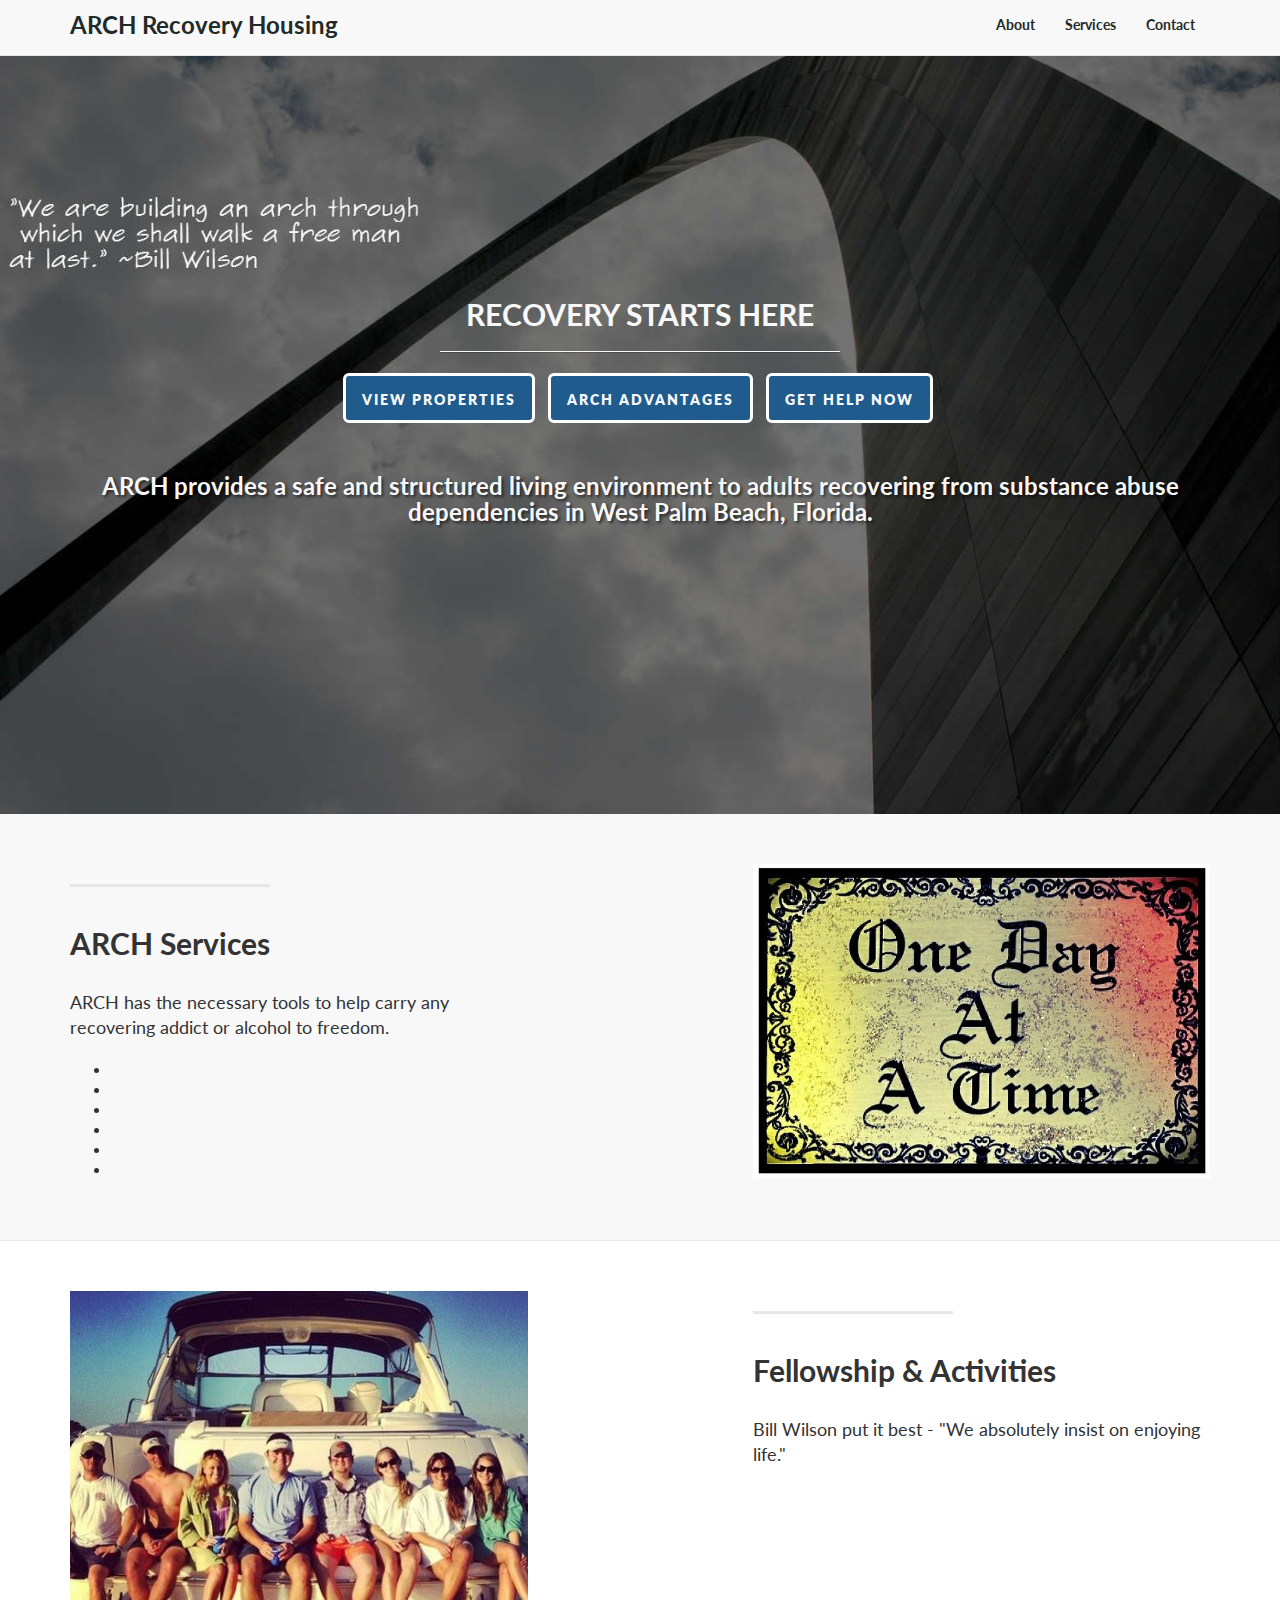
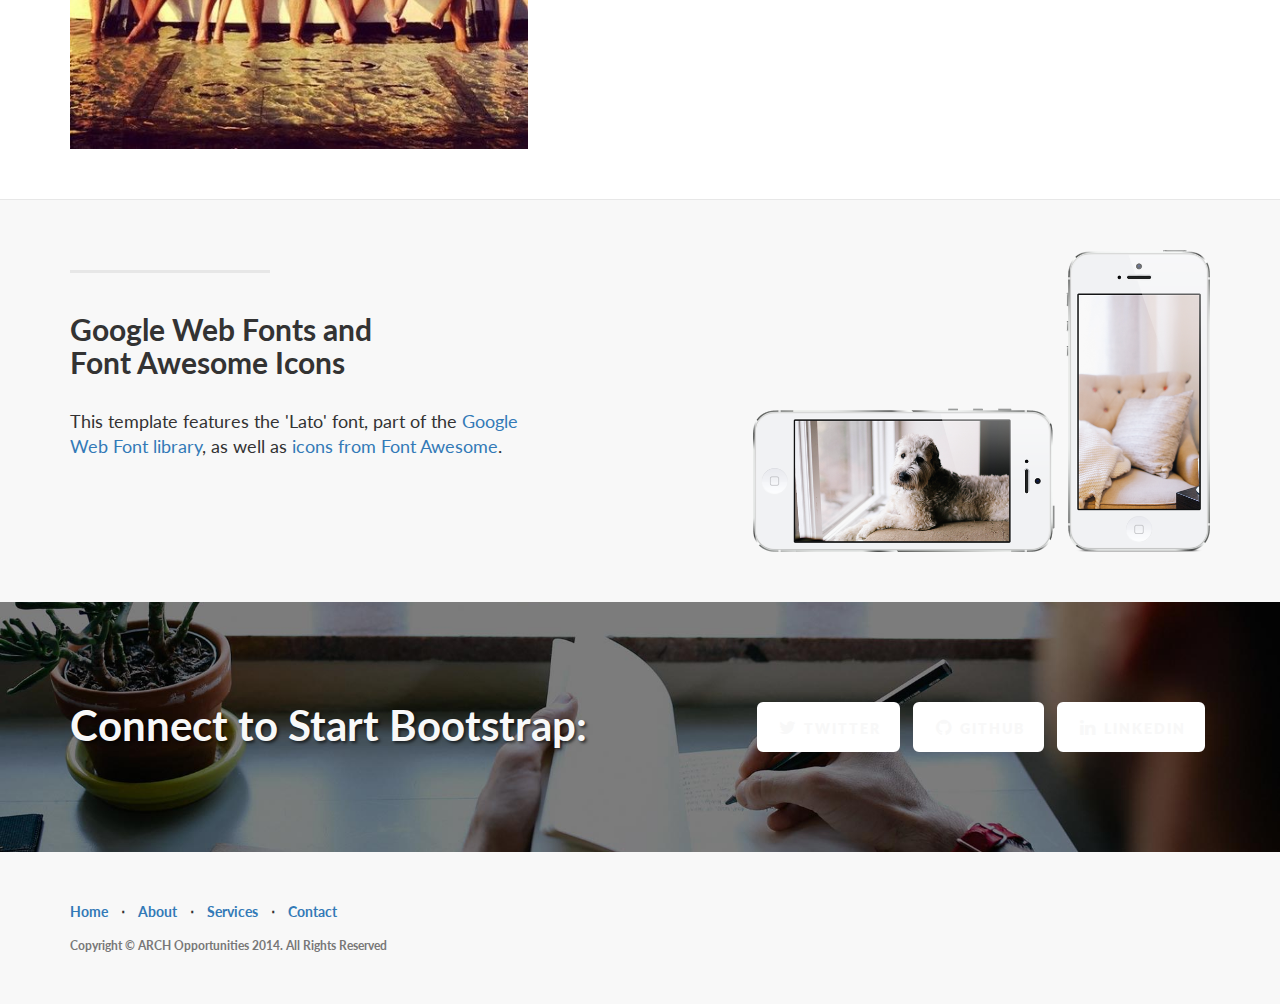
==== index.html @ 5b5ba669 "1st Commit" ====
<!DOCTYPE html>
<html lang="en">

  <head>

    <meta charset="utf-8">
    <meta http-equiv="X-UA-Compatible" content="IE=edge">
    <meta name="viewport" content="width=device-width, initial-scale=1">
    <meta name="description" content="">
    <meta name="author" content="">

    <title>ARCH Opportunities</title>

    <!-- Bootstrap Core CSS -->
    <link href="css/bootstrap.min.css" rel="stylesheet">

    <!-- Custom CSS -->
    <link href="css/landing-page.css" rel="stylesheet">

    <!-- Custom Fonts -->
    <link href="font-awesome/css/font-awesome.min.css" rel="stylesheet" type="text/css">
    <link href="http://fonts.googleapis.com/css?family=Lato:300,400,700,300italic,400italic,700italic" rel="stylesheet" type="text/css">

    <link href="css/custom.css" rel="stylesheet">


    <!-- HTML5 Shim and Respond.js IE8 support of HTML5 elements and media queries -->
    <!-- WARNING: Respond.js doesn't work if you view the page via file:// -->
    <!--[if lt IE 9]>
<script src="https://oss.maxcdn.com/libs/html5shiv/3.7.0/html5shiv.js"></script>
<script src="https://oss.maxcdn.com/libs/respond.js/1.4.2/respond.min.js"></script>
<![endif]-->

  </head>

  <body>

    <!-- Navigation -->
    <nav class="navbar navbar-default navbar-fixed-top topnav" role="navigation">
      <div class="container topnav">
        <!-- Brand and toggle get grouped for better mobile display -->
        <div class="navbar-header">
          <button type="button" class="navbar-toggle" data-toggle="collapse" data-target="#bs-example-navbar-collapse-1">
            <span class="sr-only">Toggle navigation</span>
            <span class="icon-bar"></span>
            <span class="icon-bar"></span>
            <span class="icon-bar"></span>
          </button>
          <a class="navbar-brand topnav" href="#">ARCH Recovery Housing</a>
        </div>
        <!-- Collect the nav links, forms, and other content for toggling -->
        <div class="collapse navbar-collapse" id="bs-example-navbar-collapse-1">
          <ul class="nav navbar-nav navbar-right">
            <li>
              <a href="#about">About</a>
            </li>
            <li>
              <a href="#services">Services</a>
            </li>
            <li>
              <a href="#contact">Contact</a>
            </li>
          </ul>
        </div>
        <!-- /.navbar-collapse -->
      </div>
      <!-- /.container -->
    </nav>


    <!-- Header -->
    <a name="about"></a>
    <div class="intro-header">
      <div class="container">

        <div class="row">
          <div class="col-lg-12">
            <div class="intro-message">
              <!--  <h1>A.R.C.H.</h1> -->
              <h2>RECOVERY STARTS HERE</h2>
              <hr class="intro-divider">
              <ul class="list-inline intro-social-buttons">
                <li>
                  <a href="#" class="btn btn-default btn-lg grey-blue">
                    <span class="network-name">View Properties</span></a>
                </li>
                <li>
                  <a href="https://github.com/IronSummitMedia/startbootstrap" class="btn btn-default btn-lg grey-blue">                                   <span class="network-name">ARCH Advantages</span></a>
                </li>
                <li>
                  <a href="#" class="btn btn-default btn-lg grey-blue">
                    <span class="network-name">Get Help Now</span></a>
                </li>
              </ul>
              <h3>ARCH provides a safe and structured living environment to adults recovering from substance abuse 
                dependencies in West Palm Beach, Florida.</h3>
            </div>
            <div>

            </div>
          </div>
        </div>

      </div>
      <!-- /.container -->

    </div>
    <!-- /.intro-header -->

    <!-- Page Content -->

    <a  name="services"></a>
    <div class="content-section-a">

      <div class="container">
        <div class="row">
          <div class="col-lg-5 col-sm-6">
            <hr class="section-heading-spacer">
            <div class="clearfix"></div>
            <h2 class="section-heading">ARCH Services</h2>
            <p class="lead">ARCH has the necessary tools to help carry any recovering addict or alcohol to freedom.
              <ul>
                <li></li>
                <li></li>
                <li></li>
                <li></li>
                <li></li>
                <li></li>
              </ul>
            
            </p>
          </div>
          <div class="col-lg-5 col-lg-offset-2 col-sm-6">
            <img class="img-responsive" src="img/one-day-at-a-time.jpg" alt="">
          </div>
        </div>

      </div>
      <!-- /.container -->

    </div>
    <!-- /.content-section-a -->

    <div class="content-section-b">

      <div class="container">

        <div class="row">
          <div class="col-lg-5 col-lg-offset-1 col-sm-push-6  col-sm-6">
            <hr class="section-heading-spacer">
            <div class="clearfix"></div>
            <h2 class="section-heading">Fellowship &amp; Activities</h2>
            <p class="lead">Bill Wilson put it best - "We absolutely insist on enjoying life."</p>
          </div>
          <div class="col-lg-5 col-sm-pull-6  col-sm-6">
            <img class="img-responsive" src="img/boat-fellowship.jpg" alt="">
          </div>
        </div>

      </div>
      <!-- /.container -->

    </div>
    <!-- /.content-section-b -->

    <div class="content-section-a">

      <div class="container">

        <div class="row">
          <div class="col-lg-5 col-sm-6">
            <hr class="section-heading-spacer">
            <div class="clearfix"></div>
            <h2 class="section-heading">Google Web Fonts and<br>Font Awesome Icons</h2>
            <p class="lead">This template features the 'Lato' font, part of the <a target="_blank" href="http://www.google.com/fonts">Google Web Font library</a>, as well as <a target="_blank" href="http://fontawesome.io">icons from Font Awesome</a>.</p>
          </div>
          <div class="col-lg-5 col-lg-offset-2 col-sm-6">
            <img class="img-responsive" src="img/phones.png" alt="">
          </div>
        </div>

      </div>
      <!-- /.container -->

    </div>
    <!-- /.content-section-a -->

    <a  name="contact"></a>
    <div class="banner">

      <div class="container">

        <div class="row">
          <div class="col-lg-6">
            <h2>Connect to Start Bootstrap:</h2>
          </div>
          <div class="col-lg-6">
            <ul class="list-inline banner-social-buttons">
              <li>
                <a href="https://twitter.com/SBootstrap" class="btn btn-default btn-lg"><i class="fa fa-twitter fa-fw"></i> <span class="network-name">Twitter</span></a>
              </li>
              <li>
                <a href="https://github.com/IronSummitMedia/startbootstrap" class="btn btn-default btn-lg"><i class="fa fa-github fa-fw"></i> <span class="network-name">Github</span></a>
              </li>
              <li>
                <a href="#" class="btn btn-default btn-lg"><i class="fa fa-linkedin fa-fw"></i> <span class="network-name">Linkedin</span></a>
              </li>
            </ul>
          </div>
        </div>

      </div>
      <!-- /.container -->

    </div>
    <!-- /.banner -->

    <!-- Footer -->
    <footer>
      <div class="container">
        <div class="row">
          <div class="col-lg-12">
            <ul class="list-inline">
              <li>
                <a href="#">Home</a>
              </li>
              <li class="footer-menu-divider">&sdot;</li>
              <li>
                <a href="#about">About</a>
              </li>
              <li class="footer-menu-divider">&sdot;</li>
              <li>
                <a href="#services">Services</a>
              </li>
              <li class="footer-menu-divider">&sdot;</li>
              <li>
                <a href="#contact">Contact</a>
              </li>
            </ul>
            <p class="copyright text-muted small">Copyright &copy; ARCH Opportunities 2014. All Rights Reserved</p>
          </div>
        </div>
      </div>
    </footer>

    <!-- jQuery -->
    <script src="js/jquery.js"></script>

    <!-- Bootstrap Core JavaScript -->
    <script src="js/bootstrap.min.js"></script>

  </body>

</html>
---- css/landing-page.css ----
/*!
 * Start Bootstrap - Landing Page Bootstrap Theme (http://startbootstrap.com)
 * Code licensed under the Apache License v2.0.
 * For details, see http://www.apache.org/licenses/LICENSE-2.0.
 */

body,
html {
    width: 100%;
    height: 100%;
}

body,
h1,
h2,
h3,
h4,
h5,
h6 {
    font-family: "Lato","Helvetica Neue",Helvetica,Arial,sans-serif;
    font-weight: 700;
}

.topnav {
    font-size: 14px; 
    background: #f8f8f8;
}

.lead {
    font-size: 18px;
    font-weight: 400;
}

.intro-header {
    padding-top: 50px; /* If you're making other pages, make sure there is 50px of padding to make sure the navbar doesn't overlap content! */
    padding-bottom: 50px;
    text-align: center;
    color: #f8f8f8;
    background: url(../img/arch-background-3-dark.jpg) no-repeat center center;
    background-size: cover;
}

.intro-message {
    position: relative;
    padding-top: 20%;
    padding-bottom: 20%;
}

.intro-message > h1 {
    margin: 0;
    text-shadow: 2px 2px 3px rgba(0,0,0,0.6);
    font-size: 5em;
}

.intro-divider {
    width: 400px;
    border-top: 1px solid #f8f8f8;
    border-bottom: 1px solid rgba(0,0,0,0.2);
}

.intro-message > h3 {
    text-shadow: 2px 2px 3px rgba(0,0,0,0.6);
}

@media(max-width:767px) {
    .intro-message {
        padding-bottom: 15%;
    }

    .intro-message > h1 {
        font-size: 3em;
    }

    ul.intro-social-buttons > li {
        display: block;
        margin-bottom: 20px;
        padding: 0;
    }

    ul.intro-social-buttons > li:last-child {
        margin-bottom: 0;
    }

    .intro-divider {
        width: 100%;
    }
}

.network-name {
    text-transform: uppercase;
    font-size: 14px;
    font-weight: 400;
    letter-spacing: 2px;
}

.content-section-a {
    padding: 50px 0;
    background-color: #f8f8f8;
}

.content-section-b {
    padding: 50px 0;
    border-top: 1px solid #e7e7e7;
    border-bottom: 1px solid #e7e7e7;
}

.section-heading {
    margin-bottom: 30px;
}

.section-heading-spacer {
    float: left;
    width: 200px;
    border-top: 3px solid #e7e7e7;
}

.banner {
    padding: 100px 0;
    color: #f8f8f8;
    background: url(../img/banner-bg.jpg) no-repeat center center;
    background-size: cover;
}

.banner h2 {
    margin: 0;
    text-shadow: 2px 2px 3px rgba(0,0,0,0.6);
    font-size: 3em;
}

.banner ul {
    margin-bottom: 0;
}

.banner-social-buttons {
    float: right;
    margin-top: 0;
}

@media(max-width:1199px) {
    ul.banner-social-buttons {
        float: left;
        margin-top: 15px;
    }
}

@media(max-width:767px) {
    .banner h2 {
        margin: 0;
        text-shadow: 2px 2px 3px rgba(0,0,0,0.6);
        font-size: 3em;
    }

    ul.banner-social-buttons > li {
        display: block;
        margin-bottom: 20px;
        padding: 0;
    }

    ul.banner-social-buttons > li:last-child {
        margin-bottom: 0;
    }
}

footer {
    padding: 50px 0;
    background-color: #f8f8f8;
}

p.copyright {
    margin: 15px 0 0;
}
---- css/custom.css ----
.navbar-brand {
  float: left;
  height: 55px;
  padding: 15px 15px;
  font-size: 24px;
  line-height: 20px;
}
.navbar-brand:hover,
.navbar-brand:focus {
  text-decoration: none;
}
.navbar-brand > img {
  display: block;
}
.navbar-nav {
  margin: 7.5px -15px;
}
.navbar-nav > li > a {
  padding-top: 15px;
  padding-bottom: 10px;
  line-height: 20px;
}

.green{
  background-color: #33CC33;
}

.blue{
  background-color: #195CBF;
}

.grey-blue{
  background-color: #205B8D;
}

.navbar-default .navbar-brand {
  color: #212929;
}
.navbar-default .navbar-nav>li>a {
  color: #212929;
}



.btn-default {
  color: #f8f8f8;
  border-color: #fff;
  border-width: medium;
}

.network-name{
  font-weight: 800;
}

ul.list-inline.intro-social-buttons{
  margin-bottom: 50px;
}

@media (max-width: 767px) {
  .navbar-nav .open .dropdown-menu {
    position: static;
    float: none;
    width: auto;
    margin-top: 0;
    background-color: transparent;
    border: 0;
    -webkit-box-shadow: none;
            box-shadow: none;
  }
  .navbar-nav .open .dropdown-menu > li > a,
  .navbar-nav .open .dropdown-menu .dropdown-header {
    padding: 5px 15px 5px 25px;
  }
  .navbar-nav .open .dropdown-menu > li > a {
    line-height: 20px;
  }
  .navbar-nav .open .dropdown-menu > li > a:hover,
  .navbar-nav .open .dropdown-menu > li > a:focus {
    background-image: none;
  }
}


@media (min-width: 768px) {
  .navbar-nav {
    float: left;
    margin: 0;
  }
  .navbar-nav > li {
    float: left;
  }
  .navbar-nav > li > a {
    padding-top: 15px;
    padding-bottom: 15px;
  }
}
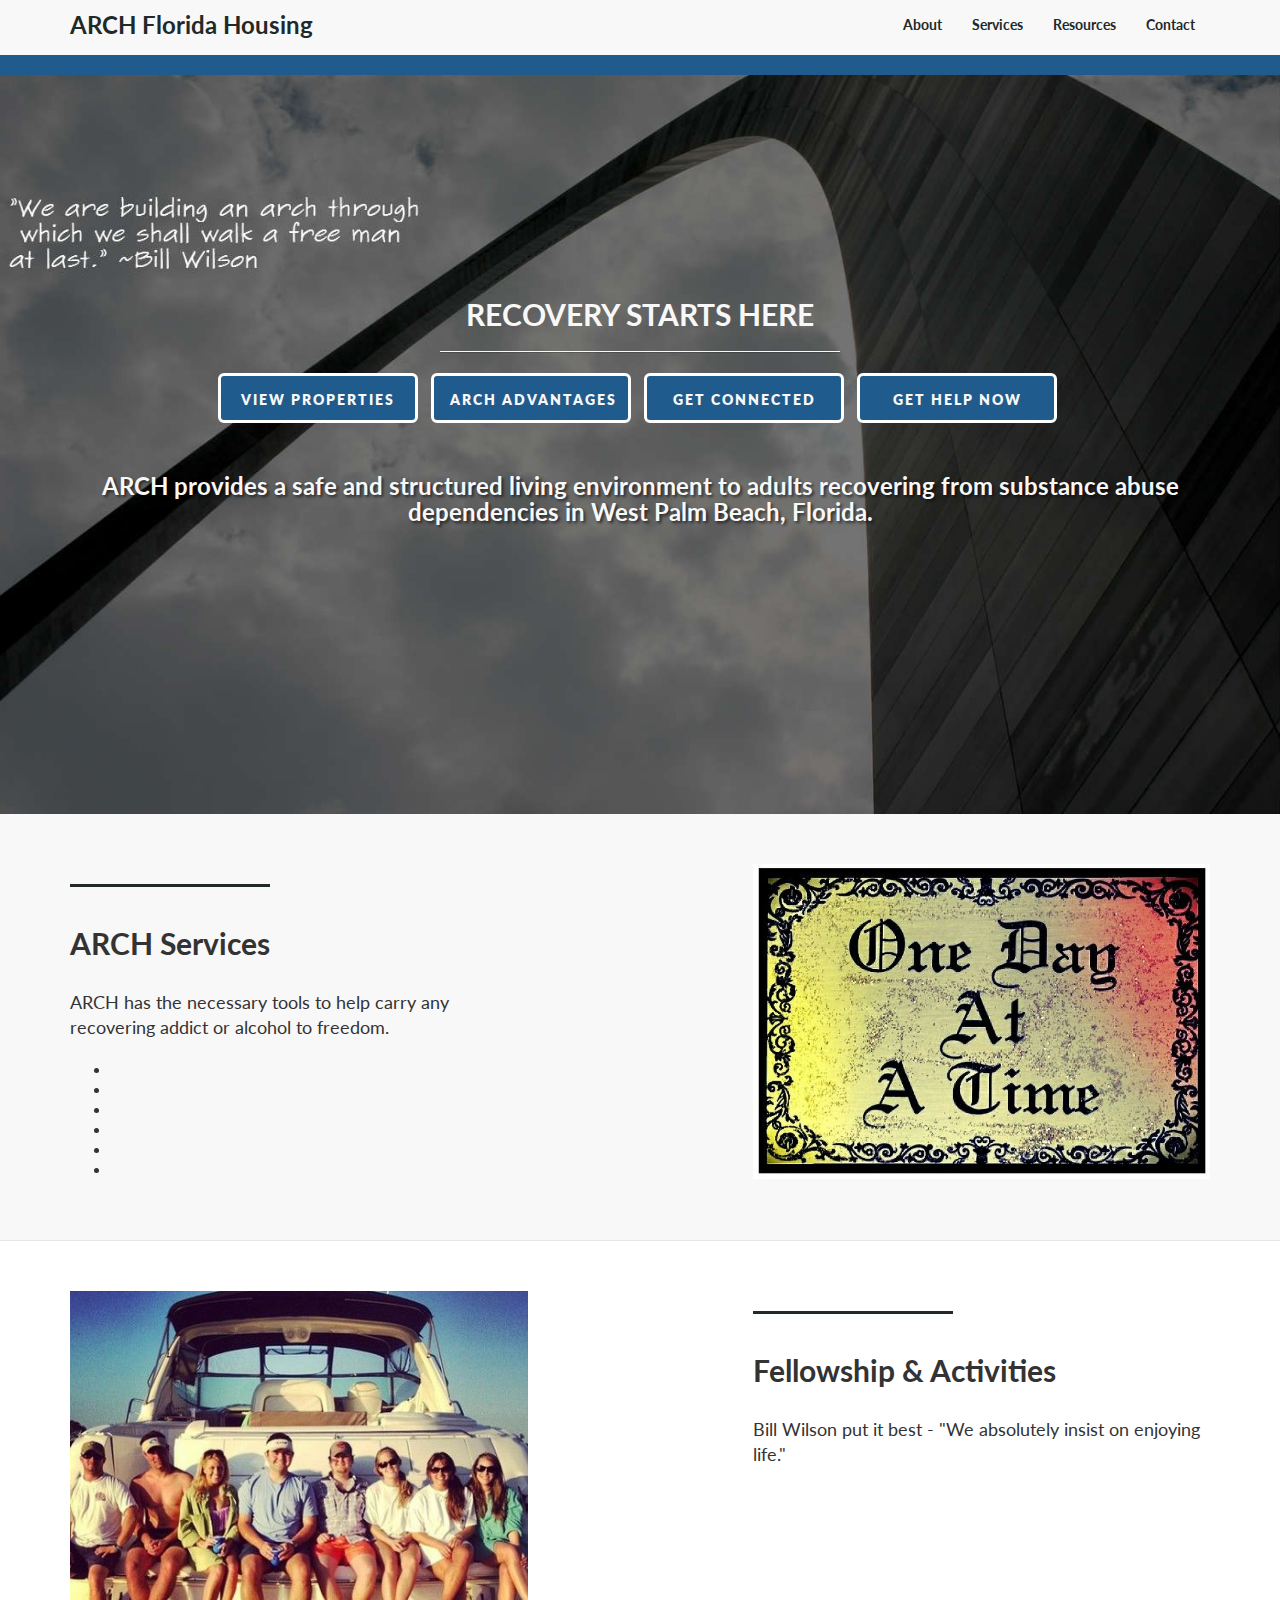
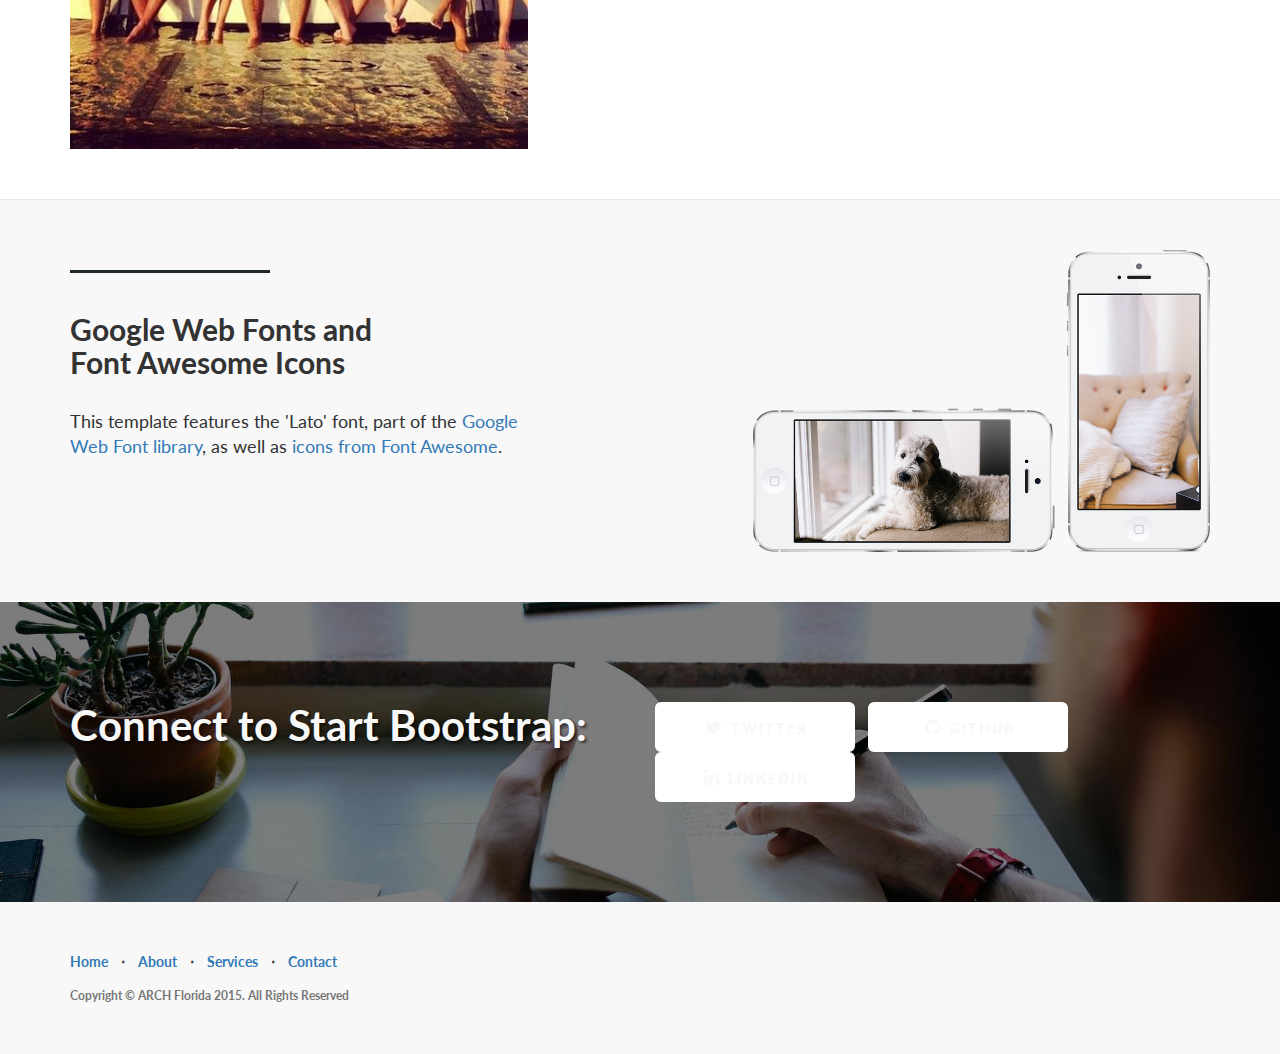
==== commit 16b278c2: "2nd commit" ====
--- a/index.html
+++ b/index.html
@@ -46,7 +46,7 @@
             <span class="icon-bar"></span>
             <span class="icon-bar"></span>
           </button>
-          <a class="navbar-brand topnav" href="#">ARCH Recovery Housing</a>
+          <a class="navbar-brand topnav" href="#">ARCH Florida Housing</a>
         </div>
         <!-- Collect the nav links, forms, and other content for toggling -->
         <div class="collapse navbar-collapse" id="bs-example-navbar-collapse-1">
@@ -58,7 +58,10 @@
               <a href="#services">Services</a>
             </li>
             <li>
-              <a href="#contact">Contact</a>
+              <a href="view/get-connected.php">Resources</a>
+            </li>
+            <li>
+              <a href="view/contact.php">Contact</a>
             </li>
           </ul>
         </div>
@@ -85,10 +88,15 @@
                     <span class="network-name">View Properties</span></a>
                 </li>
                 <li>
-                  <a href="https://github.com/IronSummitMedia/startbootstrap" class="btn btn-default btn-lg grey-blue">                                   <span class="network-name">ARCH Advantages</span></a>
-                </li>
-                <li>
-                  <a href="#" class="btn btn-default btn-lg grey-blue">
+                  <a href="#services" class="btn btn-default btn-lg grey-blue">
+                    <span class="network-name">ARCH Advantages</span></a>
+                </li>
+                <li>
+                  <a href="view/get-connected.php" class="btn btn-default btn-lg grey-blue">                                   
+                    <span class="network-name">Get Connected</span></a>
+                </li>
+                <li>
+                  <a href="view/contact.php" class="btn btn-default btn-lg grey-blue">
                     <span class="network-name">Get Help Now</span></a>
                 </li>
               </ul>
@@ -222,7 +230,7 @@
           <div class="col-lg-12">
             <ul class="list-inline">
               <li>
-                <a href="#">Home</a>
+                <a href="index.html">Home</a>
               </li>
               <li class="footer-menu-divider">&sdot;</li>
               <li>
@@ -234,10 +242,10 @@
               </li>
               <li class="footer-menu-divider">&sdot;</li>
               <li>
-                <a href="#contact">Contact</a>
+                <a href="/view/contact.php">Contact</a>
               </li>
             </ul>
-            <p class="copyright text-muted small">Copyright &copy; ARCH Opportunities 2014. All Rights Reserved</p>
+            <p class="copyright text-muted small">Copyright &copy; ARCH Florida 2015. All Rights Reserved</p>
           </div>
         </div>
       </div>
--- a/css/landing-page.css
+++ b/css/landing-page.css
@@ -111,7 +111,7 @@
 .section-heading-spacer {
     float: left;
     width: 200px;
-    border-top: 3px solid #e7e7e7;
+    border-top: 3px solid #212929;
 }
 
 .banner {
--- a/css/custom.css
+++ b/css/custom.css
@@ -40,12 +40,26 @@
   color: #212929;
 }
 
+.navbar.navbar-default.navbar-fixed-top.topnav{
+  border-bottom: 20px solid #205B8D;
+}
 
+.hr{
+}
 
+.contact{
+  padding-top: 50px;
+}
 .btn-default {
   color: #f8f8f8;
   border-color: #fff;
   border-width: medium;
+  width: 200px;
+}
+
+.btn-center{
+  margin-top: 40px;
+  align-content: center;
 }
 
 .network-name{
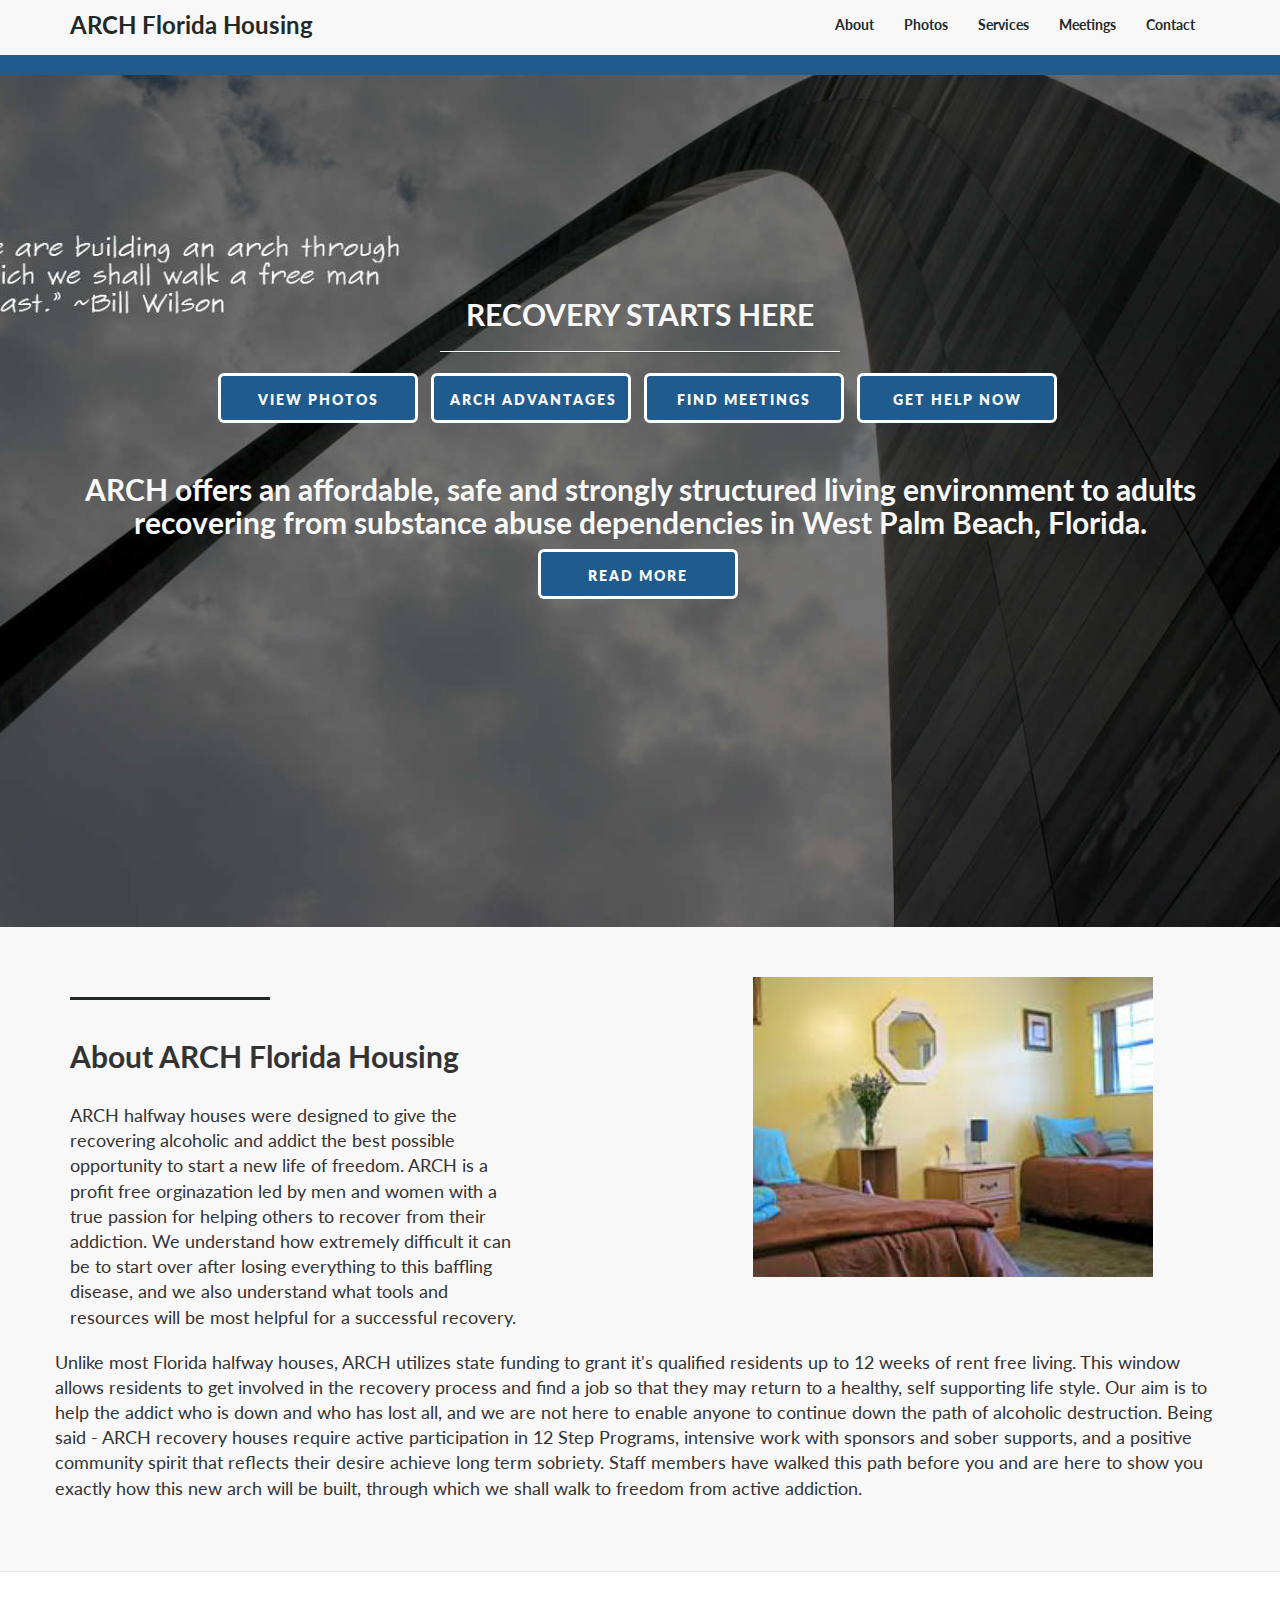
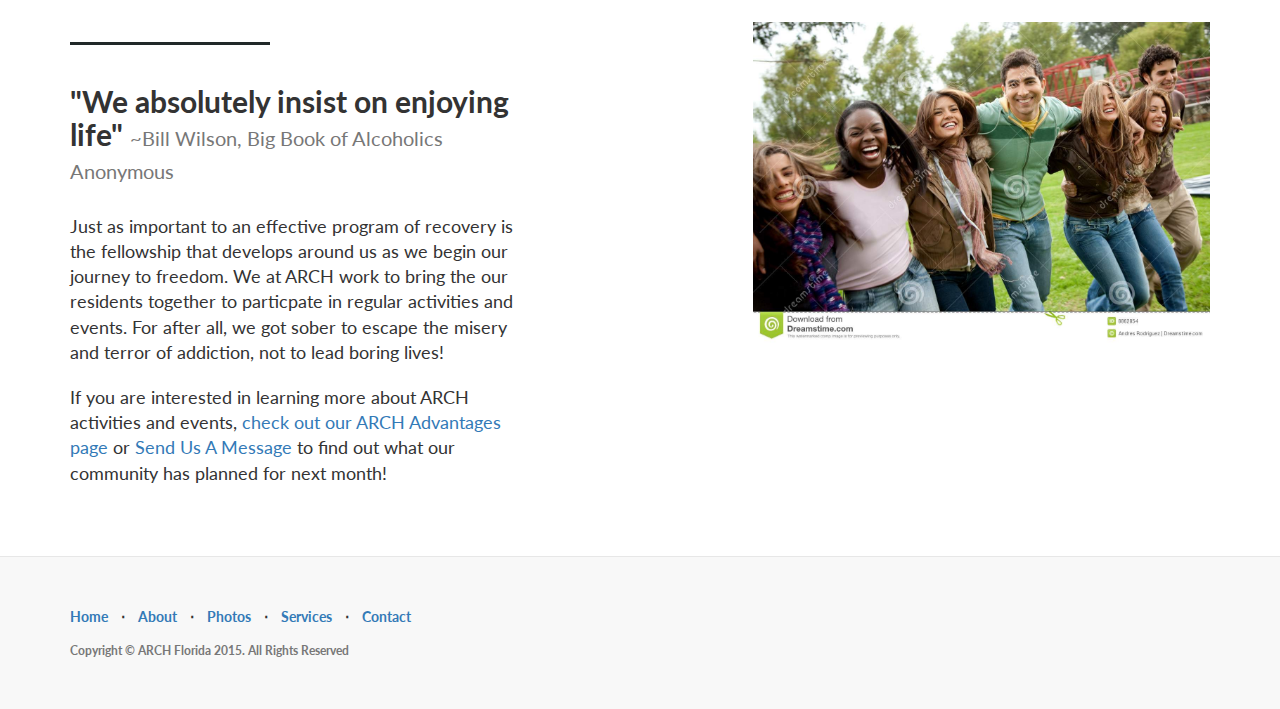
==== commit 04a43ff2: "3rd Commit" ====
--- a/index.html
+++ b/index.html
@@ -46,7 +46,7 @@
             <span class="icon-bar"></span>
             <span class="icon-bar"></span>
           </button>
-          <a class="navbar-brand topnav" href="#">ARCH Florida Housing</a>
+          <a class="navbar-brand topnav" href="index.html">ARCH Florida Housing</a>
         </div>
         <!-- Collect the nav links, forms, and other content for toggling -->
         <div class="collapse navbar-collapse" id="bs-example-navbar-collapse-1">
@@ -55,10 +55,13 @@
               <a href="#about">About</a>
             </li>
             <li>
-              <a href="#services">Services</a>
-            </li>
-            <li>
-              <a href="view/get-connected.php">Resources</a>
+              <a href="/view/view-photos.php">Photos</a>
+            </li>
+            <li>
+              <a href="/view/arch-advantages.php">Services</a>
+            </li>
+            <li>
+              <a href="view/meetings.php">Meetings</a>
             </li>
             <li>
               <a href="view/contact.php">Contact</a>
@@ -72,7 +75,6 @@
 
 
     <!-- Header -->
-    <a name="about"></a>
     <div class="intro-header">
       <div class="container">
 
@@ -84,24 +86,32 @@
               <hr class="intro-divider">
               <ul class="list-inline intro-social-buttons">
                 <li>
-                  <a href="#" class="btn btn-default btn-lg grey-blue">
-                    <span class="network-name">View Properties</span></a>
-                </li>
-                <li>
-                  <a href="#services" class="btn btn-default btn-lg grey-blue">
+                  <a href="view/view-photos.php" class="btn btn-default btn-lg grey-blue">
+                    <span class="network-name">View Photos</span></a>
+                </li>
+                <li>
+                  <a href="/view/arch-advantages.php" class="btn btn-default btn-lg grey-blue">
                     <span class="network-name">ARCH Advantages</span></a>
                 </li>
                 <li>
-                  <a href="view/get-connected.php" class="btn btn-default btn-lg grey-blue">                                   
-                    <span class="network-name">Get Connected</span></a>
+                  <a href="view/meetings.php" class="btn btn-default btn-lg grey-blue">                                   
+                    <span class="network-name">Find Meetings</span></a>
                 </li>
                 <li>
                   <a href="view/contact.php" class="btn btn-default btn-lg grey-blue">
                     <span class="network-name">Get Help Now</span></a>
                 </li>
               </ul>
-              <h3>ARCH provides a safe and structured living environment to adults recovering from substance abuse 
-                dependencies in West Palm Beach, Florida.</h3>
+              <h2>ARCH offers an affordable, safe and strongly structured living environment to adults recovering from substance abuse 
+                dependencies in West Palm Beach, Florida.</h2>
+
+              <ul class="list-inline intro-social-buttons">
+                <li>
+                  <a href="#about" class="btn btn-default btn-lg grey-blue">
+                    <span class="network-name">READ MORE</span></a>
+                </li>
+              </ul>
+
             </div>
             <div>
 
@@ -117,7 +127,7 @@
 
     <!-- Page Content -->
 
-    <a  name="services"></a>
+    <a name="about"></a>
     <div class="content-section-a">
 
       <div class="container">
@@ -125,22 +135,31 @@
           <div class="col-lg-5 col-sm-6">
             <hr class="section-heading-spacer">
             <div class="clearfix"></div>
-            <h2 class="section-heading">ARCH Services</h2>
-            <p class="lead">ARCH has the necessary tools to help carry any recovering addict or alcohol to freedom.
-              <ul>
-                <li></li>
-                <li></li>
-                <li></li>
-                <li></li>
-                <li></li>
-                <li></li>
-              </ul>
-            
+            <h2 class="section-heading">About ARCH Florida Housing</h2>
+            <p class="lead">ARCH halfway houses were designed to give the recovering alcoholic and addict the best possible 
+              opportunity to start a new life of freedom. ARCH is a profit free orginazation led by men and women with a true 
+              passion for helping others to recover from their addiction. We understand how extremely difficult it can be to 
+              start over after losing everything to this baffling disease, and we also understand what tools and resources will 
+              be most helpful for a successful recovery.
             </p>
           </div>
           <div class="col-lg-5 col-lg-offset-2 col-sm-6">
-            <img class="img-responsive" src="img/one-day-at-a-time.jpg" alt="">
-          </div>
+            <img class="img-responsive" src="img/bedroom-1.jpg" alt="">
+          </div>
+
+        </div>
+        <div class="row">
+          <p class="lead">Unlike most Florida halfway houses, ARCH utilizes state funding to grant it's qualified residents up to 12 
+            weeks of rent free living. This window allows residents to get involved in the recovery process and find a job so that 
+            they
+            may return to a healthy, self supporting life style. Our aim is to help the addict who is down and who has lost all, 
+            and we are not here to enable anyone to continue down the path of alcoholic destruction. Being said - ARCH recovery 
+            houses require active
+            participation in 12 Step Programs, intensive work with sponsors and sober supports, and a positive community
+            spirit that reflects their desire achieve long term sobriety. Staff members have walked this path
+            before you and are here to show you exactly how this new arch will be built, through which we shall walk to freedom
+            from active addiction.
+          </p>
         </div>
 
       </div>
@@ -148,80 +167,35 @@
 
     </div>
     <!-- /.content-section-a -->
-
-    <div class="content-section-b">
-
-      <div class="container">
-
-        <div class="row">
-          <div class="col-lg-5 col-lg-offset-1 col-sm-push-6  col-sm-6">
-            <hr class="section-heading-spacer">
-            <div class="clearfix"></div>
-            <h2 class="section-heading">Fellowship &amp; Activities</h2>
-            <p class="lead">Bill Wilson put it best - "We absolutely insist on enjoying life."</p>
-          </div>
-          <div class="col-lg-5 col-sm-pull-6  col-sm-6">
-            <img class="img-responsive" src="img/boat-fellowship.jpg" alt="">
-          </div>
-        </div>
-
-      </div>
-      <!-- /.container -->
-
-    </div>
-    <!-- /.content-section-b -->
-
-    <div class="content-section-a">
-
-      <div class="container">
-
+    
+        <div class="content-section-b">
+
+      <div class="container">
         <div class="row">
           <div class="col-lg-5 col-sm-6">
             <hr class="section-heading-spacer">
             <div class="clearfix"></div>
-            <h2 class="section-heading">Google Web Fonts and<br>Font Awesome Icons</h2>
-            <p class="lead">This template features the 'Lato' font, part of the <a target="_blank" href="http://www.google.com/fonts">Google Web Font library</a>, as well as <a target="_blank" href="http://fontawesome.io">icons from Font Awesome</a>.</p>
+            <h2 class="section-heading">"We absolutely insist on enjoying life"
+            <small>~Bill Wilson, Big Book of Alcoholics Anonymous</small></h2>
+            <p class="lead">Just as important to an effective program of recovery is the fellowship that develops around
+              us as we begin our journey to freedom. We at ARCH work to bring the our residents together to particpate in regular
+              activities and events. For after all, we got sober to escape the misery and terror of addiction, not to lead boring
+              lives!
+            </p>
+            <p class="lead">If you are interested in learning more about ARCH activities and events, 
+              <a href="view/arch-advantages.php">check out our ARCH Advantages page</a> or 
+            <a href="view/contact">Send Us A Message</a> to find out what our community has planned for next month!</p>
           </div>
           <div class="col-lg-5 col-lg-offset-2 col-sm-6">
-            <img class="img-responsive" src="img/phones.png" alt="">
-          </div>
-        </div>
-
+            <img class="img-responsive" src="img/people-having-fun-in-sobriety.jpg" 
+                 alt="Halfway House Residents Having Fun In Sobriety">
+          </div>
+        </div>
       </div>
       <!-- /.container -->
 
     </div>
-    <!-- /.content-section-a -->
-
-    <a  name="contact"></a>
-    <div class="banner">
-
-      <div class="container">
-
-        <div class="row">
-          <div class="col-lg-6">
-            <h2>Connect to Start Bootstrap:</h2>
-          </div>
-          <div class="col-lg-6">
-            <ul class="list-inline banner-social-buttons">
-              <li>
-                <a href="https://twitter.com/SBootstrap" class="btn btn-default btn-lg"><i class="fa fa-twitter fa-fw"></i> <span class="network-name">Twitter</span></a>
-              </li>
-              <li>
-                <a href="https://github.com/IronSummitMedia/startbootstrap" class="btn btn-default btn-lg"><i class="fa fa-github fa-fw"></i> <span class="network-name">Github</span></a>
-              </li>
-              <li>
-                <a href="#" class="btn btn-default btn-lg"><i class="fa fa-linkedin fa-fw"></i> <span class="network-name">Linkedin</span></a>
-              </li>
-            </ul>
-          </div>
-        </div>
-
-      </div>
-      <!-- /.container -->
-
-    </div>
-    <!-- /.banner -->
+
 
     <!-- Footer -->
     <footer>
@@ -238,7 +212,11 @@
               </li>
               <li class="footer-menu-divider">&sdot;</li>
               <li>
-                <a href="#services">Services</a>
+                <a href="/view/view-photos">Photos</a>
+              </li>
+              <li class="footer-menu-divider">&sdot;</li>
+              <li>
+                <a href="/view/arch-advantages.php">Services</a>
               </li>
               <li class="footer-menu-divider">&sdot;</li>
               <li>
--- a/css/landing-page.css
+++ b/css/landing-page.css
@@ -38,6 +38,13 @@
     color: #f8f8f8;
     background: url(../img/arch-background-3-dark.jpg) no-repeat center center;
     background-size: cover;
+}
+
+.intro-header-no-image{
+  padding-top: 50px; /* If you're making other pages, make sure there is 50px of padding to make sure the navbar doesn't overlap content! */
+    padding-bottom: 50px;
+    text-align: center;
+    color: #f8f8f8;
 }
 
 .intro-message {
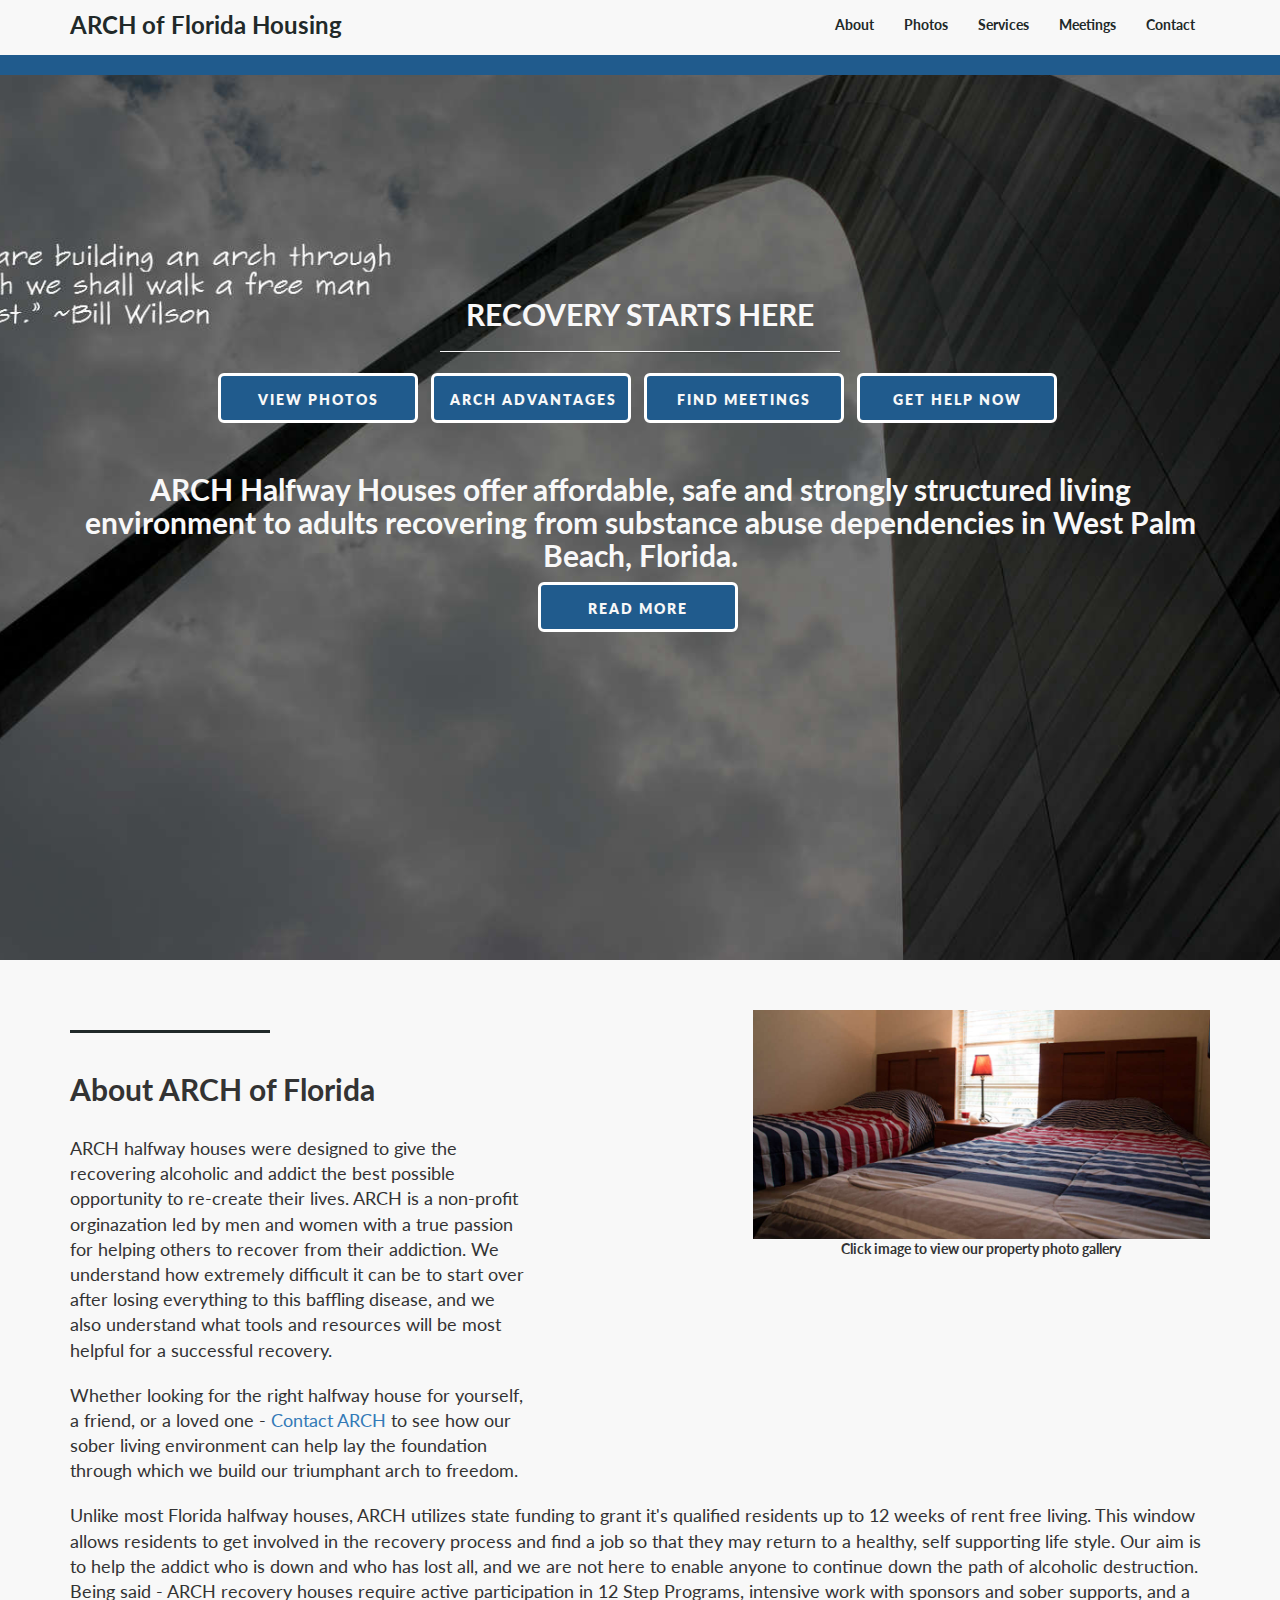
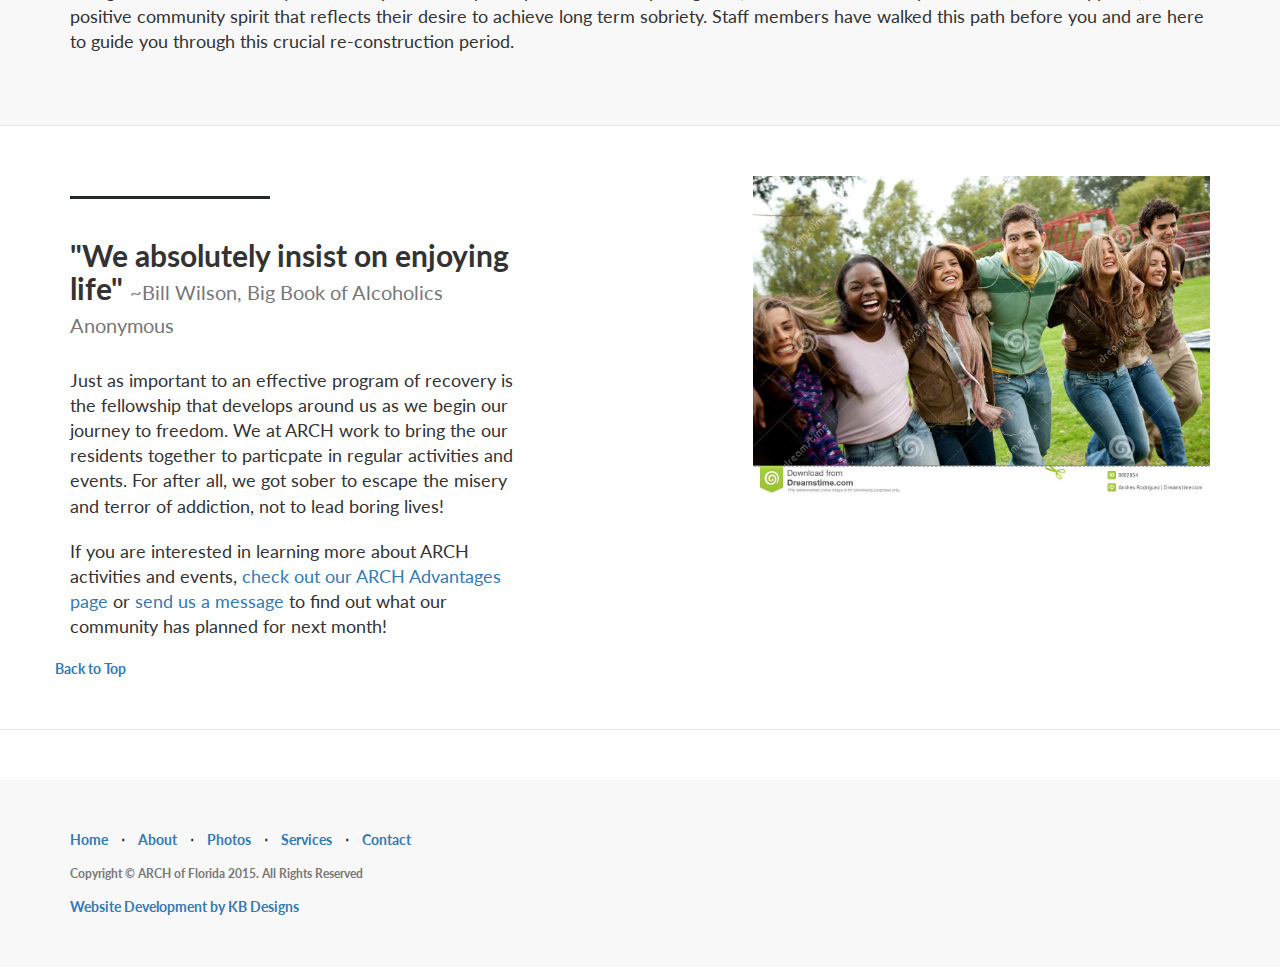
==== commit eb24d2e5: "Updates content" ====
--- a/index.html
+++ b/index.html
@@ -2,39 +2,29 @@
 <html lang="en">
 
   <head>
-
     <meta charset="utf-8">
     <meta http-equiv="X-UA-Compatible" content="IE=edge">
     <meta name="viewport" content="width=device-width, initial-scale=1">
-    <meta name="description" content="">
-    <meta name="author" content="">
-
-    <title>ARCH Opportunities</title>
+    <meta name="description" content="ARCH of Florida Halfway Houses - Providing affordable, safe, and structured sober living environments
+                                    to adults recovering from addiction and alcoholism in West Palm Beach Florida">
+    <meta name="author" content="ARCH Florida">
+    <meta name="ROBOTS" content="INDEX, FOLLOW">
+    <link rel="icon" type="image/x-icon" href="img/house-favicon.png"/>
+
+    <title>A.R.C.H. of Florida | West Palm Beach</title>
 
     <!-- Bootstrap Core CSS -->
     <link href="css/bootstrap.min.css" rel="stylesheet">
-
     <!-- Custom CSS -->
     <link href="css/landing-page.css" rel="stylesheet">
-
     <!-- Custom Fonts -->
     <link href="font-awesome/css/font-awesome.min.css" rel="stylesheet" type="text/css">
     <link href="http://fonts.googleapis.com/css?family=Lato:300,400,700,300italic,400italic,700italic" rel="stylesheet" type="text/css">
-
     <link href="css/custom.css" rel="stylesheet">
-
-
-    <!-- HTML5 Shim and Respond.js IE8 support of HTML5 elements and media queries -->
-    <!-- WARNING: Respond.js doesn't work if you view the page via file:// -->
-    <!--[if lt IE 9]>
-<script src="https://oss.maxcdn.com/libs/html5shiv/3.7.0/html5shiv.js"></script>
-<script src="https://oss.maxcdn.com/libs/respond.js/1.4.2/respond.min.js"></script>
-<![endif]-->
-
   </head>
 
+  
   <body>
-
     <!-- Navigation -->
     <nav class="navbar navbar-default navbar-fixed-top topnav" role="navigation">
       <div class="container topnav">
@@ -46,7 +36,7 @@
             <span class="icon-bar"></span>
             <span class="icon-bar"></span>
           </button>
-          <a class="navbar-brand topnav" href="index.html">ARCH Florida Housing</a>
+          <a class="navbar-brand topnav" href="index.html">ARCH of Florida Housing</a>
         </div>
         <!-- Collect the nav links, forms, and other content for toggling -->
         <div class="collapse navbar-collapse" id="bs-example-navbar-collapse-1">
@@ -55,7 +45,7 @@
               <a href="#about">About</a>
             </li>
             <li>
-              <a href="/view/view-photos.php">Photos</a>
+              <a href="/view/gallery.php">Photos</a>
             </li>
             <li>
               <a href="/view/arch-advantages.php">Services</a>
@@ -68,25 +58,22 @@
             </li>
           </ul>
         </div>
-        <!-- /.navbar-collapse -->
-      </div>
-      <!-- /.container -->
+      </div>
     </nav>
 
 
     <!-- Header -->
+    <a name="top"></a>
     <div class="intro-header">
       <div class="container">
-
         <div class="row">
           <div class="col-lg-12">
             <div class="intro-message">
-              <!--  <h1>A.R.C.H.</h1> -->
               <h2>RECOVERY STARTS HERE</h2>
               <hr class="intro-divider">
               <ul class="list-inline intro-social-buttons">
                 <li>
-                  <a href="view/view-photos.php" class="btn btn-default btn-lg grey-blue">
+                  <a href="view/gallery.php" class="btn btn-default btn-lg grey-blue">
                     <span class="network-name">View Photos</span></a>
                 </li>
                 <li>
@@ -102,28 +89,20 @@
                     <span class="network-name">Get Help Now</span></a>
                 </li>
               </ul>
-              <h2>ARCH offers an affordable, safe and strongly structured living environment to adults recovering from substance abuse 
-                dependencies in West Palm Beach, Florida.</h2>
-
+              <h2>ARCH Halfway Houses offer affordable, safe and strongly structured living environment to adults recovering from 
+                substance abuse dependencies in West Palm Beach, Florida.</h2>
               <ul class="list-inline intro-social-buttons">
                 <li>
                   <a href="#about" class="btn btn-default btn-lg grey-blue">
                     <span class="network-name">READ MORE</span></a>
                 </li>
               </ul>
-
             </div>
-            <div>
-
-            </div>
-          </div>
-        </div>
-
-      </div>
-      <!-- /.container -->
-
+          </div>
+        </div>
+      </div>
     </div>
-    <!-- /.intro-header -->
+    
 
     <!-- Page Content -->
 
@@ -135,48 +114,51 @@
           <div class="col-lg-5 col-sm-6">
             <hr class="section-heading-spacer">
             <div class="clearfix"></div>
-            <h2 class="section-heading">About ARCH Florida Housing</h2>
+            <h2 class="section-heading">About ARCH of Florida</h2>
             <p class="lead">ARCH halfway houses were designed to give the recovering alcoholic and addict the best possible 
-              opportunity to start a new life of freedom. ARCH is a profit free orginazation led by men and women with a true 
+              opportunity to re-create their lives. ARCH is a non-profit orginazation led by men and women with a true 
               passion for helping others to recover from their addiction. We understand how extremely difficult it can be to 
               start over after losing everything to this baffling disease, and we also understand what tools and resources will 
-              be most helpful for a successful recovery.
+              be most helpful for a successful recovery. </p>
+            <p class="lead">Whether looking for the right halfway house for yourself, a friend, or a loved one - 
+              <a href="view/contact.php">Contact ARCH</a> to see how our sober living environment can help lay the foundation 
+              through which we build our triumphant arch to freedom.
             </p>
           </div>
           <div class="col-lg-5 col-lg-offset-2 col-sm-6">
-            <img class="img-responsive" src="img/bedroom-1.jpg" alt="">
-          </div>
-
-        </div>
-        <div class="row">
-          <p class="lead">Unlike most Florida halfway houses, ARCH utilizes state funding to grant it's qualified residents up to 12 
-            weeks of rent free living. This window allows residents to get involved in the recovery process and find a job so that 
-            they
-            may return to a healthy, self supporting life style. Our aim is to help the addict who is down and who has lost all, 
-            and we are not here to enable anyone to continue down the path of alcoholic destruction. Being said - ARCH recovery 
-            houses require active
-            participation in 12 Step Programs, intensive work with sponsors and sober supports, and a positive community
-            spirit that reflects their desire achieve long term sobriety. Staff members have walked this path
-            before you and are here to show you exactly how this new arch will be built, through which we shall walk to freedom
-            from active addiction.
-          </p>
-        </div>
-
-      </div>
-      <!-- /.container -->
-
+            <a href="view/gallery.php">
+              <img class="img-responsive" src="img/bedroom-1.jpg" alt="Halfway house bedroom - Sober House"></a>
+            <p class="text-center">Click image to view our property photo gallery</p>
+          </div>
+
+        </div>
+        <div class="row">
+          <div class="col-lg-12">
+            <p class="lead">Unlike most Florida halfway houses, ARCH utilizes state funding to grant it's qualified residents up to 12 
+              weeks of rent free living. This window allows residents to get involved in the recovery process and find a job so that 
+              they
+              may return to a healthy, self supporting life style. Our aim is to help the addict who is down and who has lost all, 
+              and we are not here to enable anyone to continue down the path of alcoholic destruction. Being said - ARCH recovery 
+              houses require active
+              participation in 12 Step Programs, intensive work with sponsors and sober supports, and a positive community
+              spirit that reflects their desire to achieve long term sobriety. Staff members have walked this path
+              before you and are here to guide you through this crucial re-construction period.
+            </p>
+          </div>
+        </div>
+      </div>
     </div>
     <!-- /.content-section-a -->
     
-        <div class="content-section-b">
-
+    <!-- .content-section-b -->
+    <div class="content-section-b">
       <div class="container">
         <div class="row">
           <div class="col-lg-5 col-sm-6">
             <hr class="section-heading-spacer">
             <div class="clearfix"></div>
             <h2 class="section-heading">"We absolutely insist on enjoying life"
-            <small>~Bill Wilson, Big Book of Alcoholics Anonymous</small></h2>
+              <small>~Bill Wilson, Big Book of Alcoholics Anonymous</small></h2>
             <p class="lead">Just as important to an effective program of recovery is the fellowship that develops around
               us as we begin our journey to freedom. We at ARCH work to bring the our residents together to particpate in regular
               activities and events. For after all, we got sober to escape the misery and terror of addiction, not to lead boring
@@ -184,16 +166,15 @@
             </p>
             <p class="lead">If you are interested in learning more about ARCH activities and events, 
               <a href="view/arch-advantages.php">check out our ARCH Advantages page</a> or 
-            <a href="view/contact">Send Us A Message</a> to find out what our community has planned for next month!</p>
+              <a href="view/contact.php">send us a message</a> to find out what our community has planned for next month!</p>
           </div>
           <div class="col-lg-5 col-lg-offset-2 col-sm-6">
             <img class="img-responsive" src="img/people-having-fun-in-sobriety.jpg" 
                  alt="Halfway House Residents Having Fun In Sobriety">
           </div>
         </div>
-      </div>
-      <!-- /.container -->
-
+        <div class="row"><a href="#top">Back to Top</a><br></div>
+      </div>
     </div>
 
 
@@ -201,7 +182,7 @@
     <footer>
       <div class="container">
         <div class="row">
-          <div class="col-lg-12">
+          <div class="col-lg-6">
             <ul class="list-inline">
               <li>
                 <a href="index.html">Home</a>
@@ -212,7 +193,7 @@
               </li>
               <li class="footer-menu-divider">&sdot;</li>
               <li>
-                <a href="/view/view-photos">Photos</a>
+                <a href="/view/gallery.php">Photos</a>
               </li>
               <li class="footer-menu-divider">&sdot;</li>
               <li>
@@ -223,7 +204,10 @@
                 <a href="/view/contact.php">Contact</a>
               </li>
             </ul>
-            <p class="copyright text-muted small">Copyright &copy; ARCH Florida 2015. All Rights Reserved</p>
+            <p class="copyright text-muted small">Copyright &copy; ARCH of Florida 2015. All Rights Reserved</p>
+            <p class="copyright text-muted medium">
+              <a href="http://www.sharpcutlawns.com/blog">Website Development by KB Designs</a>
+            </p>
           </div>
         </div>
       </div>
--- a/css/custom.css
+++ b/css/custom.css
@@ -108,3 +108,53 @@
     padding-bottom: 15px;
   }
 }
+
+.logo{
+  padding-left: 0px;
+  margin-left: 0px;
+  margin-right: 20px;
+}
+
+@media (max-width: 1000px){
+ .logo{
+   display: none;
+ }
+}
+
+
+*!
+ * Start Bootstrap - Full Slider HTML Template (http://startbootstrap.com)
+ * Code licensed under the Apache License v2.0.
+ * For details, see http://www.apache.org/licenses/LICENSE-2.0.
+ */
+
+html,
+body {
+    height: 100%;
+}
+
+.carousel,
+.item,
+.active {
+    height: 100%;
+}
+
+.carousel-inner {
+    height: 100%;
+}
+
+/* Background images are set within the HTML using inline CSS, not here */
+
+.fill {
+    width: 100%;
+    height: 100%;
+    background-position: center;
+    -webkit-background-size: cover;
+    -moz-background-size: cover;
+    background-size: cover;
+    -o-background-size: cover;
+}
+
+footer {
+    margin: 50px 0;
+}
